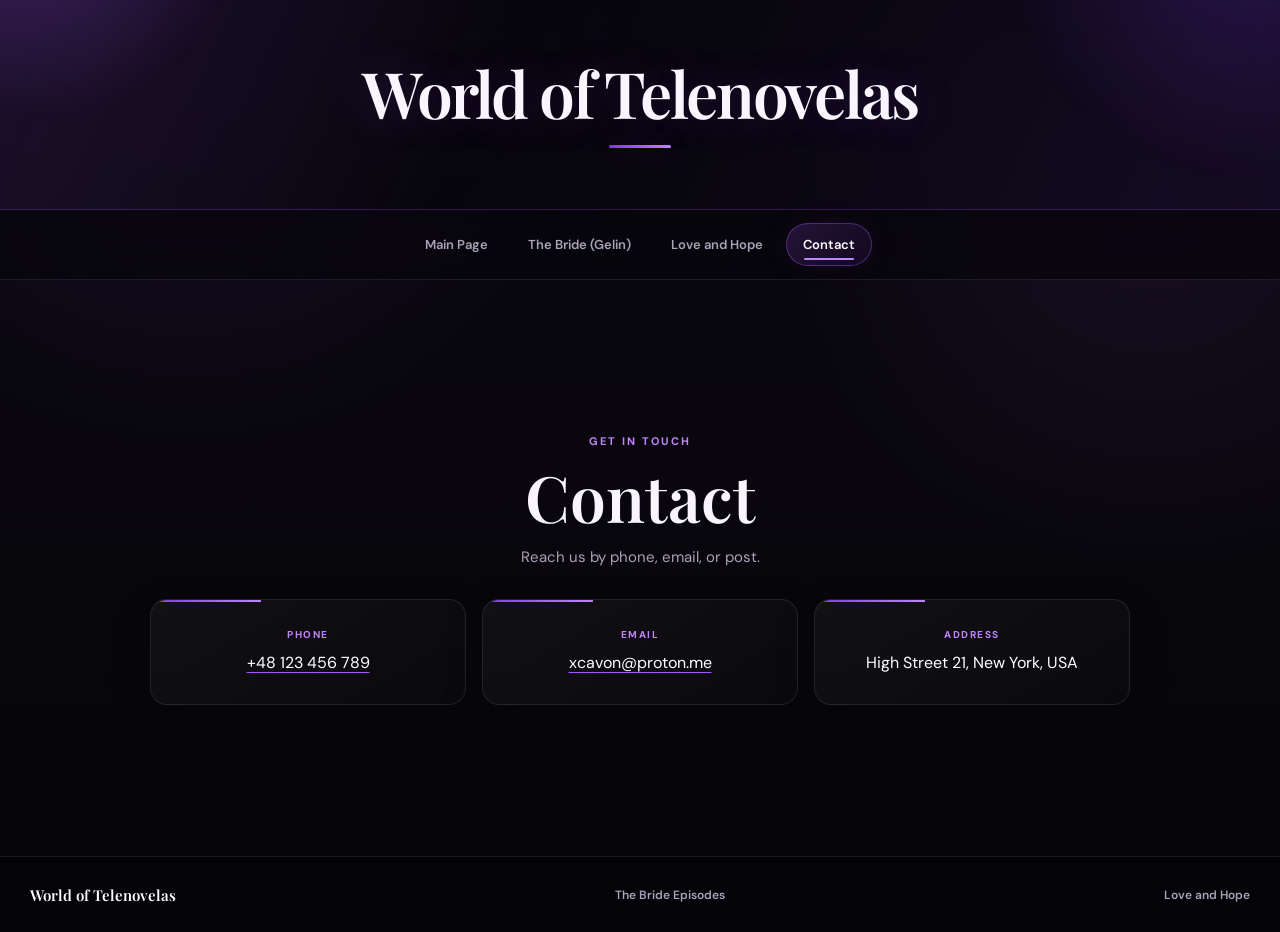
==== contact.html @ 9c585f0b "Add a files" ====
<!DOCTYPE html>
<html lang="en">
<head>
  <meta charset="UTF-8">
  <meta name="viewport" content="width=device-width, initial-scale=1.0">
  <title>Contact | World of Telenovelas</title>
  <link rel="stylesheet" href="style.css">
</head>
<body>
  <header class="site-header">
    <h1>World of Telenovelas</h1>
  </header>
  <nav aria-label="Main navigation">
    <ul>
      <li><a href="index.html">Main Page</a></li>
      <li><a href="gelin.html">The Bride (Gelin)</a></li>
      <li><a href="ask_ve_umut.html">Love and Hope</a></li>
      <li><a id="you_here" aria-current="page" href="contact.html">Contact</a></li>
    </ul>
  </nav>
  <main class="contact-page">
    <section class="contact-heading" aria-labelledby="contact-heading">
      <p class="eyebrow">Get in touch</p>
      <h2 id="contact-heading">Contact</h2>
      <p>Reach us by phone, email, or post.</p>
    </section>
    <dl class="contact-details" aria-label="Contact details">
      <div>
        <dt>Phone</dt>
        <dd><a href="tel:+48123456789">+48 123 456 789</a></dd>
      </div>
      <div>
        <dt>Email</dt>
        <dd><a href="mailto:xcavon@proton.me">xcavon@proton.me</a></dd>
      </div>
      <div>
        <dt>Address</dt>
        <dd><address>High Street 21, New York, USA</address></dd>
      </div>
    </dl>
  </main>
  <footer class="site-footer">
    <a href="index.html">World of Telenovelas</a>
    <a href="gelin.html">The Bride Episodes</a>
    <a href="ask_ve_umut.html">Love and Hope</a>
  </footer>
</body>
</html>
---- style.css ----
@import url("https://fonts.googleapis.com/css2?family=DM+Sans:wght@400;500;600;700&family=Playfair+Display:wght@500;600;700&display=swap");

:root{
  color-scheme:dark;
  --bg:#07060b;
  --bg-2:#0c0912;
  --surface:#100d17;
  --surface-2:#15101e;
  --surface-3:#1b1426;
  --text:#f8f5ff;
  --muted:#aaa2b8;
  --muted-2:#756d82;
  --line:rgba(255,255,255,.09);
  --line-strong:rgba(168,85,247,.34);
  --purple:#a855f7;
  --purple-2:#7c3aed;
  --purple-soft:#c084fc;
  --glow:rgba(168,85,247,.28);
  --shadow:0 28px 80px rgba(0,0,0,.52);
  --radius:20px;
  --radius-sm:12px;
}

*{box-sizing:border-box;margin:0}
html{scroll-behavior:smooth}
body{
  min-height:100vh;
  display:flex;
  flex-direction:column;
  color:var(--text);
  background:
    radial-gradient(circle at 15% 0%,rgba(124,58,237,.16),transparent 28rem),
    radial-gradient(circle at 90% 20%,rgba(168,85,247,.10),transparent 24rem),
    linear-gradient(180deg,#07060b 0%,#09070d 48%,#060509 100%);
  font-family:"DM Sans",Inter,system-ui,-apple-system,BlinkMacSystemFont,"Segoe UI",sans-serif;
  overflow-x:hidden;
}

body::before{
  content:"";
  position:fixed;
  inset:0;
  pointer-events:none;
  z-index:-1;
  opacity:.25;
  background-image:radial-gradient(rgba(255,255,255,.08) .6px,transparent .6px);
  background-size:5px 5px;
  mask-image:linear-gradient(to bottom,black,transparent 75%);
}

::selection{background:rgba(168,85,247,.35);color:#fff}
img{max-width:100%}
button,input{font:inherit}

header.site-header{
  position:relative;
  min-height:210px;
  padding:46px 24px;
  display:flex;
  align-items:center;
  justify-content:center;
  text-align:center;
  overflow:hidden;
  isolation:isolate;
  border-bottom:1px solid rgba(168,85,247,.25);
  background:
    linear-gradient(115deg,rgba(168,85,247,.12),transparent 38%,rgba(124,58,237,.09)),
    rgba(7,6,11,.78);
  backdrop-filter:blur(18px);
}

header.site-header::before,
header.site-header::after{
  content:"";
  position:absolute;
  pointer-events:none;
  border-radius:50%;
  filter:blur(4px);
}
header.site-header::before{
  width:430px;height:430px;
  left:-180px;top:-300px;
  background:radial-gradient(circle,rgba(168,85,247,.26),transparent 68%);
  animation:floatGlow 9s ease-in-out infinite;
}
header.site-header::after{
  width:520px;height:520px;
  right:-230px;top:-330px;
  background:radial-gradient(circle,rgba(124,58,237,.22),transparent 68%);
  animation:floatGlow 12s 1s ease-in-out infinite reverse;
}
header.site-header h1{
  position:relative;
  z-index:1;
  font-family:"Playfair Display",Georgia,serif;
  font-size:clamp(2.25rem,5vw,4.25rem);
  font-weight:600;
  letter-spacing:-.035em;
  line-height:1;
  text-shadow:0 0 45px rgba(168,85,247,.24);
}
header.site-header h1::after{
  content:"";
  display:block;
  width:62px;
  height:3px;
  margin:20px auto 0;
  border-radius:999px;
  background:linear-gradient(90deg,var(--purple-2),var(--purple-soft));
  box-shadow:0 0 24px var(--glow);
}

nav{
  position:sticky;
  top:0;
  z-index:50;
  min-height:70px;
  padding:8px 20px;
  display:flex;
  align-items:center;
  justify-content:center;
  background:rgba(7,6,11,.76);
  border-bottom:1px solid var(--line);
  backdrop-filter:blur(22px) saturate(140%);
}
nav ul{
  list-style:none;
  padding:0;
  display:flex;
  flex-wrap:wrap;
  justify-content:center;
  gap:6px;
}
nav a{
  position:relative;
  display:block;
  padding:12px 16px;
  border:1px solid transparent;
  border-radius:999px;
  color:var(--muted);
  font-size:13px;
  font-weight:600;
  text-decoration:none;
  transition:color .25s ease,background .25s ease,border-color .25s ease,transform .25s ease,box-shadow .25s ease;
}
nav a::after{
  content:"";
  position:absolute;
  left:20%;
  right:20%;
  bottom:5px;
  height:2px;
  border-radius:99px;
  background:var(--purple-soft);
  transform:scaleX(0);
  transition:transform .25s ease;
}
nav a:hover,
nav a:focus-visible{
  color:#fff;
  background:rgba(255,255,255,.045);
  border-color:var(--line);
  transform:translateY(-1px);
}
nav a:hover::after,
nav a:focus-visible::after{transform:scaleX(1)}
nav #you_here{
  color:#fff;
  background:linear-gradient(135deg,rgba(168,85,247,.19),rgba(124,58,237,.08));
  border-color:rgba(168,85,247,.38);
  box-shadow:0 0 28px rgba(168,85,247,.08);
}
nav #you_here::after{transform:scaleX(1)}

main{
  flex:1;
  min-height:64vh;
  padding:76px 28px;
  display:flex;
  flex-direction:column;
  align-items:center;
  justify-content:center;
  gap:28px;
}
main p{
  max-width:720px;
  color:var(--muted);
  font-size:17px;
  line-height:1.85;
}
main h2,main h3{
  color:var(--text);
  font-family:"Playfair Display",Georgia,serif;
  font-weight:600;
}
main h2{font-size:clamp(2rem,4vw,3.25rem);line-height:1.1}
main h3{line-height:1.35}

.eyebrow{
  color:var(--purple-soft)!important;
  font-size:11px!important;
  font-weight:700;
  letter-spacing:.18em;
  text-transform:uppercase;
}

main.home-page{
  width:min(100%,1360px);
  min-height:0;
  margin:0 auto;
  padding:72px 30px 100px;
  align-items:stretch;
  justify-content:flex-start;
  gap:72px;
}

.home-feature{
  position:relative;
  min-height:510px;
  display:grid;
  grid-template-columns:minmax(0,1.02fr) minmax(0,.98fr);
  overflow:hidden;
  border:1px solid var(--line);
  border-radius:28px;
  background:linear-gradient(135deg,rgba(255,255,255,.035),rgba(255,255,255,.012));
  box-shadow:var(--shadow);
}
.home-feature::before{
  content:"";
  position:absolute;
  inset:0;
  z-index:2;
  pointer-events:none;
  border-radius:inherit;
  box-shadow:inset 0 1px rgba(255,255,255,.08);
}
.home-copy{
  position:relative;
  z-index:3;
  padding:64px;
  display:flex;
  flex-direction:column;
  align-items:flex-start;
  justify-content:center;
  gap:20px;
  background:
    radial-gradient(circle at 15% 25%,rgba(168,85,247,.12),transparent 40%),
    rgba(13,10,19,.92);
}
.home-copy h2{
  max-width:11ch;
  margin:0;
  font-size:clamp(2.8rem,5vw,4.65rem);
  line-height:1.02;
  letter-spacing:-.045em;
}
.home-copy > p:not(.eyebrow){max-width:52ch;font-size:16px}
.home-cta{
  min-height:50px;
  padding:0 20px;
  display:inline-flex;
  align-items:center;
  gap:13px;
  border:1px solid transparent;
  border-radius:999px;
  background:linear-gradient(135deg,var(--purple),var(--purple-2));
  color:#fff;
  font-size:13px;
  font-weight:700;
  text-decoration:none;
  box-shadow:0 10px 34px rgba(124,58,237,.25);
  transition:transform .25s ease,box-shadow .25s ease,filter .25s ease;
}
.home-cta span{font-size:18px;transition:transform .25s ease}
.home-cta:hover{
  filter:brightness(1.1);
  transform:translateY(-3px);
  box-shadow:0 16px 42px rgba(124,58,237,.38);
}
.home-cta:hover span{transform:translateX(4px)}
.home-cta-secondary{
  background:rgba(255,255,255,.035);
  border-color:var(--line);
  box-shadow:none;
}
.home-cta-secondary:hover{
  background:rgba(168,85,247,.09);
  border-color:rgba(168,85,247,.42);
  box-shadow:0 12px 34px rgba(0,0,0,.25);
}

.home-feature-image{
  position:relative;
  min-height:510px;
  overflow:hidden;
  background:#0d0913;
}
.home-feature-image::before{
  content:"";
  position:absolute;
  inset:0;
  z-index:1;
  background:linear-gradient(90deg,rgba(13,10,19,.58),transparent 35%);
}
.home-feature-image::after{
  content:"";
  position:absolute;
  inset:40% 0 0;
  z-index:1;
  background:linear-gradient(transparent,rgba(5,4,8,.92));
}
.home-feature-image img{
  position:absolute;
  inset:0;
  width:100%;
  height:100%;
  object-fit:cover;
  transition:transform 1s cubic-bezier(.2,.7,.2,1),filter 1s ease;
}
.home-feature:hover .home-feature-image img{
  transform:scale(1.055);
  filter:saturate(1.08);
}
.home-feature-image figcaption{
  position:absolute;
  z-index:3;
  right:30px;bottom:28px;left:30px;
  display:grid;
  gap:6px;
}
.home-feature-image figcaption span{
  color:var(--purple-soft);
  font-size:11px;
  font-weight:700;
  letter-spacing:.16em;
  text-transform:uppercase;
}
.home-feature-image figcaption strong{
  font-family:"Playfair Display",Georgia,serif;
  font-size:25px;
  font-weight:600;
}

.home-latest{display:grid;gap:26px}
.home-section-heading{
  display:flex;
  justify-content:space-between;
  align-items:end;
  gap:24px;
}
.home-section-heading h2{margin:7px 0 0}
.home-section-heading>a{
  color:var(--purple-soft);
  font-size:13px;
  font-weight:700;
  text-decoration:none;
  transition:color .2s ease,transform .2s ease;
}
.home-section-heading>a:hover{color:#fff;transform:translateX(3px)}
.home-episode-list{
  display:grid;
  grid-template-columns:repeat(3,minmax(0,1fr));
  gap:18px;
}
.home-episode{
  min-width:0;
  position:relative;
  display:grid;
  grid-template-columns:112px minmax(0,1fr) auto;
  align-items:center;
  gap:15px;
  overflow:hidden;
  border:1px solid var(--line);
  border-radius:17px;
  background:linear-gradient(145deg,rgba(255,255,255,.045),rgba(255,255,255,.018));
  color:var(--text);
  text-decoration:none;
  box-shadow:0 12px 35px rgba(0,0,0,.18);
  transition:transform .28s ease,border-color .28s ease,box-shadow .28s ease,background .28s ease;
}
.home-episode::before{
  content:"";
  position:absolute;
  inset:0;
  pointer-events:none;
  background:linear-gradient(110deg,transparent,rgba(168,85,247,.08),transparent);
  transform:translateX(-110%);
  transition:transform .65s ease;
}
.home-episode:hover{
  border-color:rgba(168,85,247,.42);
  background:linear-gradient(145deg,rgba(168,85,247,.08),rgba(255,255,255,.025));
  transform:translateY(-5px);
  box-shadow:0 22px 48px rgba(0,0,0,.3),0 0 30px rgba(168,85,247,.06);
}
.home-episode:hover::before{transform:translateX(110%)}
.home-episode img{
  width:112px;height:100px;
  display:block;
  object-fit:cover;
}
.home-episode-copy{
  min-width:0;
  padding:13px 0;
  display:grid;
  gap:8px;
}
.home-episode-copy>span{
  color:var(--purple-soft);
  font-size:10px;
  font-weight:700;
  letter-spacing:.12em;
  text-transform:uppercase;
}
.home-episode-copy strong{
  font-family:"Playfair Display",Georgia,serif;
  font-size:16px;
  font-weight:600;
  line-height:1.35;
}
.home-episode-arrow{
  padding-right:16px;
  color:var(--purple-soft);
  font-size:20px;
  transition:transform .25s ease;
}
.home-episode:hover .home-episode-arrow{transform:translate(3px,-3px)}

main.episode-gallery{
  width:min(100%,1480px);
  min-height:0;
  margin:0 auto;
  padding:58px 30px 100px;
  display:grid;
  grid-template-columns:repeat(3,minmax(0,1fr));
  align-content:start;
  align-items:start;
  gap:22px;
}
main .gallery-title{
  grid-column:1/-1;
  margin:0 0 4px;
  padding:0 0 24px;
  border-bottom:1px solid var(--line);
  font-size:clamp(2.1rem,4vw,3.25rem);
  letter-spacing:-.035em;
}
.episode-controls{
  grid-column:1/-1;
  padding:4px 0 20px;
  border-bottom:1px solid var(--line);
  display:flex;
  justify-content:space-between;
  align-items:center;
  gap:22px;
}
.episode-controls label{
  color:var(--muted);
  font-size:12px;
  font-weight:700;
  letter-spacing:.05em;
  text-transform:uppercase;
}
.episode-tools{
  width:min(100%,900px);
  display:flex;
  flex-wrap:wrap;
  justify-content:flex-end;
  align-items:center;
  gap:12px;
}
.episode-search-field{
  width:min(100%,480px);
  display:flex;
  align-items:center;
  gap:12px;
}
.episode-search-field input{
  width:100%;
  min-width:0;
  min-height:44px;
  padding:0 15px;
  border:1px solid var(--line);
  border-radius:12px;
  outline:0;
  background:rgba(255,255,255,.035);
  color:var(--text);
  font-size:13px;
  transition:border-color .2s ease,box-shadow .2s ease,background .2s ease;
}
.episode-search-field input::placeholder{color:var(--muted-2)}
.episode-search-field input:focus{
  border-color:rgba(168,85,247,.6);
  background:rgba(168,85,247,.045);
  box-shadow:0 0 0 4px rgba(168,85,247,.09),0 0 28px rgba(168,85,247,.07);
}
.episode-search-field output{
  min-width:max-content;
  color:var(--muted-2);
  font-size:11px;
  font-weight:600;
}
.episode-language{
  flex:0 0 auto;
  padding:4px;
  display:inline-flex;
  flex-wrap:wrap;
  gap:3px;
  border:1px solid var(--line);
  border-radius:14px;
  background:rgba(255,255,255,.025);
}
.episode-language button{
  min-height:35px;
  padding:0 10px;
  border:1px solid transparent;
  border-radius:10px;
  background:transparent;
  color:var(--muted);
  cursor:pointer;
  font-size:11px;
  font-weight:600;
  white-space:nowrap;
  transition:background .2s ease,color .2s ease,border-color .2s ease,transform .2s ease;
}
.episode-language button:hover{
  color:#fff;
  background:rgba(255,255,255,.05);
}
.episode-language button[aria-pressed="true"]{
  color:#fff;
  background:linear-gradient(135deg,rgba(168,85,247,.22),rgba(124,58,237,.12));
  border-color:rgba(168,85,247,.4);
  box-shadow:0 4px 18px rgba(124,58,237,.1);
}
.episode-language button:active{transform:scale(.97)}

.episode-card{
  min-width:0;
  overflow:hidden;
  display:grid;
  grid-template-columns:minmax(0,1fr) minmax(0,0fr);
  border:1px solid var(--line);
  border-radius:18px;
  background:linear-gradient(145deg,rgba(255,255,255,.045),rgba(255,255,255,.015));
  box-shadow:0 12px 36px rgba(0,0,0,.18);
  transition:grid-template-columns .5s cubic-bezier(.2,.75,.2,1),border-color .25s ease,box-shadow .25s ease,transform .25s ease;
}
.episode-card[hidden]{display:none}
.episode-card:not([open]):hover{
  border-color:rgba(168,85,247,.38);
  box-shadow:0 22px 48px rgba(0,0,0,.32),0 0 30px rgba(168,85,247,.055);
  transform:translateY(-4px);
}
.episode-card[open]{
  grid-column:1/-1;
  grid-template-columns:minmax(0,1.12fr) minmax(340px,.88fr);
  grid-template-rows:minmax(450px,auto);
  border-color:rgba(168,85,247,.48);
  box-shadow:var(--shadow),0 0 55px rgba(124,58,237,.08);
}
.episode-gallery:has(.episode-card[open])>.episode-card:not([open]){display:none}

.episode-card summary{
  position:relative;
  grid-column:1/-1;
  grid-row:1;
  display:block;
  overflow:hidden;
  aspect-ratio:16/10;
  background:#0e0a14;
  color:var(--text);
  cursor:pointer;
  list-style:none;
}
.episode-card summary::-webkit-details-marker{display:none}
.episode-card summary::before{
  content:"";
  position:absolute;
  inset:0;
  z-index:1;
  background:linear-gradient(120deg,rgba(6,5,9,.05),transparent 55%);
  pointer-events:none;
}
.episode-card summary::after{
  content:"";
  position:absolute;
  inset:35% 0 0;
  z-index:1;
  background:linear-gradient(transparent,rgba(5,4,8,.94));
  pointer-events:none;
  transition:inset .4s ease;
}
.episode-card summary img{
  width:100%;height:100%;
  display:block;
  object-fit:cover;
  transition:transform .65s cubic-bezier(.2,.75,.2,1),filter .5s ease;
}
.episode-card:not([open]) summary:hover img,
.episode-card:not([open]) summary:focus-visible img{
  filter:saturate(1.1) contrast(1.03);
  transform:scale(1.045);
}
.episode-number,.episode-action{position:absolute;z-index:3}
.episode-number{
  right:18px;bottom:18px;left:18px;
  color:#fff;
  font-family:"Playfair Display",Georgia,serif;
  font-size:25px;
  font-weight:600;
  letter-spacing:-.015em;
  text-shadow:0 3px 18px rgba(0,0,0,.7);
}
.episode-action{
  top:15px;right:15px;
  padding:8px 11px;
  border:1px solid rgba(255,255,255,.12);
  border-radius:999px;
  background:rgba(10,7,15,.65);
  color:#fff;
  font-size:10px;
  font-weight:700;
  letter-spacing:.1em;
  text-transform:uppercase;
  backdrop-filter:blur(12px);
  box-shadow:0 8px 22px rgba(0,0,0,.2);
}
.episode-copy{
  grid-column:1;
  grid-row:1;
  align-self:center;
  padding:48px;
  background:
    radial-gradient(circle at 0 50%,rgba(168,85,247,.08),transparent 45%),
    rgba(13,10,19,.92);
}
.episode-date{
  display:block;
  margin-bottom:13px;
  color:var(--purple-soft);
  font-size:11px;
  font-weight:700;
  letter-spacing:.11em;
  text-transform:uppercase;
}
.episode-copy h3{
  margin-bottom:16px;
  color:#fff;
  font-size:clamp(1.45rem,2.2vw,2rem);
  letter-spacing:-.025em;
}
.episode-copy p{
  max-width:none;
  color:var(--muted);
  font-size:15px;
  line-height:1.85;
}
.episode-card[open] summary{
  grid-column:2;
  grid-row:1;
  min-height:100%;
  height:100%;
  aspect-ratio:auto;
  animation:posterArrive .55s cubic-bezier(.2,.75,.2,1) both;
}
.episode-card[open] summary::after{
  inset:0;
  background:linear-gradient(90deg,rgba(8,6,12,.2),transparent 45%),linear-gradient(0deg,rgba(5,4,8,.55),transparent 45%);
}
.episode-card[open] .episode-copy{animation:copyArrive .42s .08s ease both}
.episode-card[open] .episode-action{font-size:0}
.episode-card[open] .episode-action::after{content:attr(data-close-label);font-size:10px}

.episode-pagination{
  position:static;
  z-index:auto;
  min-height:0;
  margin-top:22px;
  padding:16px 0 0;
  background:transparent;
  border:0;
  border-top:1px solid var(--line);
  display:flex;
  justify-content:space-between;
  align-items:center;
  gap:16px;
}
.episode-pagination a{
  padding:0;
  color:var(--purple-soft);
  font-size:12px;
  font-weight:700;
  text-decoration:none;
  transition:color .2s ease,transform .2s ease;
}
.episode-pagination a:hover,
.episode-pagination a:focus-visible{color:#fff}

.contact-page{text-align:center}
.contact-heading{
  display:grid;
  justify-items:center;
  gap:11px;
}
.contact-heading h2{margin:0;font-size:clamp(2.4rem,5vw,4rem)}
.contact-heading>p:last-child{font-size:15px}
.contact-details{
  width:min(100%,980px);
  display:grid;
  grid-template-columns:repeat(auto-fit,minmax(min(100%,235px),1fr));
  gap:16px;
}
.contact-details>div{
  position:relative;
  padding:28px 20px;
  overflow:hidden;
  border:1px solid var(--line);
  border-radius:17px;
  background:linear-gradient(145deg,rgba(255,255,255,.045),rgba(255,255,255,.015));
  box-shadow:0 14px 40px rgba(0,0,0,.18);
  transition:border-color .25s ease,transform .25s ease,box-shadow .25s ease;
}
.contact-details>div::before{
  content:"";
  position:absolute;
  top:0;left:0;right:0;
  height:2px;
  background:linear-gradient(90deg,var(--purple-2),var(--purple-soft));
  transform:scaleX(.35);
  transform-origin:left;
  transition:transform .3s ease;
}
.contact-details>div:hover{
  border-color:rgba(168,85,247,.4);
  transform:translateY(-5px);
  box-shadow:0 22px 50px rgba(0,0,0,.28),0 0 28px rgba(168,85,247,.05);
}
.contact-details>div:hover::before{transform:scaleX(1)}
.contact-details dt{
  color:var(--purple-soft);
  font-size:10px;
  font-weight:700;
  letter-spacing:.15em;
  text-transform:uppercase;
}
.contact-details dd{
  margin:10px 0 0;
  color:#fff;
  font-size:16px;
  line-height:1.55;
  overflow-wrap:anywhere;
}
.contact-details address{font-style:normal}
.contact-details a{
  color:inherit;
  text-decoration-color:var(--purple);
  text-underline-offset:4px;
}
.contact-details a:hover,
.contact-details a:focus-visible{color:var(--purple-soft)}

.site-footer{
  min-height:76px;
  padding:20px 30px;
  display:flex;
  justify-content:space-between;
  align-items:center;
  gap:20px;
  background:rgba(5,4,8,.86);
  border-top:1px solid var(--line);
  backdrop-filter:blur(16px);
}
.site-footer a{
  color:var(--muted);
  font-size:12px;
  font-weight:600;
  text-decoration:none;
  transition:color .2s ease,transform .2s ease;
}
.site-footer a:first-child{
  color:#fff;
  font-family:"Playfair Display",Georgia,serif;
  font-size:15px;
}
.site-footer a:hover{color:var(--purple-soft);transform:translateY(-1px)}

a:focus-visible,
button:focus-visible,
.episode-card summary:focus-visible{
  outline:2px solid var(--purple-soft);
  outline-offset:3px;
}

@keyframes floatGlow{
  0%,100%{transform:translate3d(0,0,0) scale(1)}
  50%{transform:translate3d(30px,20px,0) scale(1.08)}
}
@keyframes posterArrive{
  from{opacity:.65;transform:translateX(14px) scale(1.025)}
  to{opacity:1;transform:translateX(0) scale(1)}
}
@keyframes copyArrive{
  from{opacity:0;transform:translateX(-15px)}
  to{opacity:1;transform:translateX(0)}
}

@media (max-width:1100px){
  main.episode-gallery{grid-template-columns:repeat(2,minmax(0,1fr))}
  .episode-card[open]{grid-template-columns:minmax(0,1.08fr) minmax(280px,.92fr)}
  .home-episode-list{grid-template-columns:1fr}
}
@media (max-width:760px){
  header.site-header{min-height:165px;padding:40px 18px}
  nav{padding:7px 10px}
  nav ul{gap:3px}
  nav a{padding:10px 12px;font-size:12px}

  main.home-page{padding:48px 18px 70px;gap:52px}
  .home-feature{grid-template-columns:1fr;min-height:0;border-radius:21px}
  .home-copy{padding:42px 30px}
  .home-copy h2{font-size:clamp(2.5rem,11vw,4rem)}
  .home-feature-image{min-height:340px;grid-row:1}
  .home-copy{grid-row:2}

  main.episode-gallery{padding:42px 18px 70px}
  .episode-controls{align-items:stretch;flex-direction:column}
  .episode-tools{width:100%;justify-content:flex-start;flex-direction:column;align-items:stretch}
  .episode-search-field{width:100%}
  .episode-language{align-self:flex-start}

  .episode-card[open]{
    grid-template-columns:1fr;
    grid-template-rows:auto auto;
  }
  .episode-card[open] .episode-copy{
    grid-column:1;
    grid-row:1;
    padding:34px 28px;
  }
  .episode-card[open] summary{
    grid-column:1;
    grid-row:2;
    min-height:0;
    height:auto;
    aspect-ratio:16/10;
  }
}
@media (max-width:540px){
  header.site-header{min-height:140px}
  header.site-header h1{font-size:2.2rem}
  nav a{padding:9px 8px;font-size:11px}
  main{padding:48px 18px}
  main p{font-size:15px}
  main.home-page{padding:34px 14px 55px}
  .home-copy{padding:34px 22px}
  .home-copy h2{font-size:2.5rem}
  .home-feature-image{min-height:270px}
  .home-section-heading{align-items:flex-start;flex-direction:column;gap:9px}
  main.episode-gallery{
    grid-template-columns:1fr;
    padding:34px 14px 54px;
    gap:15px;
  }
  main .gallery-title{font-size:2.05rem}
  .episode-number{right:13px;bottom:13px;left:13px;font-size:21px}
  .episode-action{top:11px;right:11px;padding:7px 9px}
  .episode-copy{padding:25px 20px}
  .episode-copy h3{font-size:1.45rem}
  .episode-copy p{font-size:14px;line-height:1.75}
  .episode-pagination{align-items:flex-start}
  .episode-pagination a{max-width:48%;line-height:1.4}
  .contact-details{grid-template-columns:1fr}
  .site-footer{padding:18px 16px;flex-wrap:wrap}
  .site-footer a{font-size:11px}
}

@media (prefers-reduced-motion:reduce){
  html{scroll-behavior:auto}
  *,*::before,*::after{
    animation-duration:.01ms!important;
    animation-iteration-count:1!important;
    transition-duration:.01ms!important;
  }
}

/* JSON-driven content system */
.episode-intro{
  grid-column:1/-1;
  display:flex;
  justify-content:space-between;
  align-items:end;
  gap:32px;
  padding:4px 0 22px;
  border-bottom:1px solid var(--line);
}
.episode-intro h2{margin:7px 0 0}
.episode-intro #episode-description{margin-top:10px;font-size:13px;color:var(--muted-2)}
.episode-controls{
  display:grid;
  grid-template-columns:auto minmax(260px,420px) auto;
  align-items:center;
  gap:12px;
  padding:0;
  border:0;
}
.episode-controls label{white-space:nowrap}
.search-shell{
  min-width:280px;
  display:flex;
  align-items:center;
  gap:10px;
  min-height:44px;
  padding:0 13px;
  border:1px solid var(--line);
  border-radius:12px;
  background:rgba(255,255,255,.035);
  transition:border-color .2s ease,box-shadow .2s ease,background .2s ease;
}
.search-shell:focus-within{
  border-color:rgba(168,85,247,.6);
  background:rgba(168,85,247,.045);
  box-shadow:0 0 0 4px rgba(168,85,247,.09),0 0 28px rgba(168,85,247,.07);
}
.search-shell>span{color:var(--purple-soft);font-size:20px;line-height:1}
.search-shell input{width:100%;min-width:0;border:0;outline:0;background:transparent;color:var(--text);font-size:13px}
.search-shell input::placeholder{color:var(--muted-2)}
.episode-search-status{min-width:max-content;color:var(--muted-2);font-size:11px;font-weight:600}
.episode-list{display:grid;grid-template-columns:repeat(3,minmax(0,1fr));gap:22px;grid-column:1/-1}.episode-list:has(.episode-card[open])>.episode-card:not([open]){display:none}
.home-cta-row{display:flex;flex-wrap:wrap;gap:10px}
.glass-panel{border:1px solid var(--line);border-radius:22px;background:linear-gradient(145deg,rgba(255,255,255,.045),rgba(255,255,255,.012));box-shadow:var(--shadow)}
.data-error{grid-column:1/-1;padding:48px;text-align:center}
.data-error h2{margin:8px 0 12px}
.data-error code{display:inline-block;margin-top:18px;padding:11px 14px;border:1px solid var(--line);border-radius:10px;background:#09070e;color:var(--purple-soft);font-family:ui-monospace,SFMono-Regular,Menlo,monospace;font-size:12px}

/* Content Studio */
body.admin-page{background:
  radial-gradient(circle at 8% 0%,rgba(124,58,237,.18),transparent 30rem),
  radial-gradient(circle at 92% 25%,rgba(168,85,247,.13),transparent 24rem),
  linear-gradient(180deg,#07060b 0%,#09070d 48%,#060509 100%)}
.admin-main{width:min(100%,1540px);margin:0 auto;padding:56px 28px 90px;display:block}
.admin-hero{display:flex;justify-content:space-between;gap:28px;align-items:end;padding-bottom:28px;border-bottom:1px solid var(--line)}
.admin-hero h2{margin:7px 0 10px;font-size:clamp(2.2rem,4vw,4rem);letter-spacing:-.04em}
.admin-hero p:not(.eyebrow){max-width:720px;margin:0}
.admin-actions{display:flex;flex-wrap:wrap;justify-content:flex-end;gap:9px}
.admin-button,.danger-button,.icon-button{
  min-height:42px;padding:0 15px;border:1px solid rgba(168,85,247,.42);border-radius:11px;background:linear-gradient(135deg,var(--purple),var(--purple-2));color:#fff;cursor:pointer;font-size:12px;font-weight:800;letter-spacing:.01em;box-shadow:0 8px 24px rgba(124,58,237,.18);transition:transform .2s ease,filter .2s ease,border-color .2s ease,background .2s ease
}
.admin-button:hover,.danger-button:hover,.icon-button:hover{transform:translateY(-2px);filter:brightness(1.08)}
.admin-button.secondary{border-color:var(--line);background:rgba(255,255,255,.04);color:var(--muted);box-shadow:none}
.danger-button{border-color:rgba(244,63,94,.38);background:rgba(244,63,94,.08);color:#ffb3c0;box-shadow:none}
.file-button{display:inline-flex;align-items:center;cursor:pointer}
.admin-layout{display:grid;grid-template-columns:340px minmax(0,1fr);gap:18px;margin-top:20px;align-items:start}
.admin-sidebar,.admin-editor{min-width:0}
.admin-sidebar{position:sticky;top:92px;padding:16px;border:1px solid var(--line);border-radius:22px;background:rgba(10,8,14,.86);backdrop-filter:blur(18px)}
.admin-sidebar-top{display:flex;align-items:center;justify-content:space-between;gap:10px;padding:3px 3px 14px}
.admin-sidebar-top>div{display:flex;flex-direction:column;gap:5px}.admin-sidebar-top strong{font-size:16px}
.icon-button{width:40px;padding:0;font-size:22px;line-height:1}
.admin-search-wrap{display:flex;align-items:center;gap:9px;margin-bottom:14px;padding:0 11px;min-height:42px;border:1px solid var(--line);border-radius:11px;background:rgba(255,255,255,.03)}
.admin-search-wrap span{color:var(--purple-soft);font-size:18px}.admin-search-wrap input{width:100%;border:0;outline:0;background:transparent;color:#fff;font-size:12px}.admin-search-wrap input::placeholder{color:var(--muted-2)}
.admin-episode-list{max-height:calc(100vh - 235px);overflow:auto;padding-right:3px}
.admin-episode-list::-webkit-scrollbar{width:7px}.admin-episode-list::-webkit-scrollbar-thumb{background:rgba(168,85,247,.25);border-radius:99px}
.admin-series-label{padding:12px 7px 7px;color:var(--muted-2);font-size:10px;font-weight:800;letter-spacing:.14em;text-transform:uppercase}
.admin-episode-item{width:100%;padding:11px;border:1px solid transparent;border-radius:11px;background:transparent;color:var(--muted);text-align:left;cursor:pointer;display:flex;flex-direction:column;gap:4px;transition:background .2s ease,border-color .2s ease,color .2s ease,transform .2s ease}
.admin-episode-item:hover{color:#fff;background:rgba(255,255,255,.04);border-color:var(--line);transform:translateX(2px)}
.admin-episode-item.active{color:#fff;background:linear-gradient(135deg,rgba(168,85,247,.17),rgba(124,58,237,.06));border-color:rgba(168,85,247,.32)}
.admin-episode-number{color:var(--purple-soft);font-size:11px;font-weight:800}.admin-episode-name{font-size:12px;line-height:1.45;overflow:hidden;display:-webkit-box;-webkit-line-clamp:2;-webkit-box-orient:vertical}
.admin-editor{padding:0;overflow:hidden}.editor-empty{min-height:640px;display:grid;place-items:center;align-content:center;text-align:center;padding:50px}.empty-icon{width:64px;height:64px;margin:0 auto 18px;display:grid;place-items:center;border:1px solid rgba(168,85,247,.32);border-radius:19px;background:rgba(168,85,247,.08);color:var(--purple-soft);font-size:25px}.editor-empty h3{margin-bottom:8px;font-size:1.8rem}.editor-empty p{max-width:420px;margin:0 auto;font-size:14px}
.episode-form{padding:28px}.editor-head{display:flex;justify-content:space-between;align-items:start;gap:20px;padding-bottom:22px;border-bottom:1px solid var(--line)}.editor-head h3{margin-top:5px;font-size:2rem}.editor-head-actions{display:flex;gap:8px}.form-grid{display:grid;gap:13px;margin-top:20px}.form-grid.four{grid-template-columns:1fr 1fr .8fr 1.4fr}.form-grid.three{grid-template-columns:1.35fr 1fr 1fr}.episode-form label{display:flex;flex-direction:column;gap:7px}.episode-form label>span{color:var(--muted-2);font-size:10px;font-weight:800;letter-spacing:.12em;text-transform:uppercase}.episode-form input,.episode-form select,.episode-form textarea{width:100%;border:1px solid var(--line);border-radius:11px;background:rgba(255,255,255,.035);color:#fff;outline:0;padding:11px 12px;font-size:13px;transition:border-color .2s ease,box-shadow .2s ease,background .2s ease}.episode-form input,.episode-form select{min-height:44px}.episode-form textarea{resize:vertical;line-height:1.65}.episode-form input:focus,.episode-form select:focus,.episode-form textarea:focus{border-color:rgba(168,85,247,.6);background:rgba(168,85,247,.04);box-shadow:0 0 0 4px rgba(168,85,247,.07)}.full-field{margin-top:14px}.span-2{grid-column:span 2}
.translation-panel{margin-top:22px;padding:18px;border:1px solid var(--line);border-radius:17px;background:rgba(255,255,255,.018)}.translation-head{display:flex;justify-content:space-between;align-items:end;gap:15px;margin-bottom:14px}.translation-head h4{margin-top:5px;font-size:18px}.translation-note{color:var(--muted-2);font-size:11px}.translation-tabs{display:flex;flex-wrap:wrap;gap:6px;padding-bottom:13px;border-bottom:1px solid var(--line)}.translation-tabs button{min-height:36px;padding:0 10px;border:1px solid var(--line);border-radius:9px;background:transparent;color:var(--muted);cursor:pointer;font-size:10px;font-weight:800}.translation-tabs button.active{border-color:rgba(168,85,247,.38);background:rgba(168,85,247,.12);color:#fff}.translation-fields{display:grid;grid-template-columns:1.35fr .7fr;gap:13px;padding-top:15px}.translation-fields .full-field{grid-column:1/-1;margin-top:0}
.editor-footer{display:flex;justify-content:space-between;align-items:center;gap:12px;padding-top:20px;margin-top:22px;border-top:1px solid var(--line)}#save-status{color:var(--muted-2);font-size:11px}#save-status.ok{color:#c4f6d0}
.admin-help{margin-top:18px;padding:22px 24px;display:flex;justify-content:space-between;align-items:center;gap:20px}.admin-help h3{margin:6px 0 8px}.admin-help p{max-width:900px;margin:0;font-size:13px;line-height:1.7}.admin-help code{color:var(--purple-soft)}.server-command{flex:0 0 auto;padding:11px 13px;border:1px solid var(--line);border-radius:10px;background:#09070e;color:var(--purple-soft);font-family:ui-monospace,SFMono-Regular,Menlo,monospace;font-size:11px}

@media (max-width:980px){
  .episode-intro{align-items:stretch;flex-direction:column}
  .episode-controls{grid-template-columns:1fr;align-items:stretch}.search-shell{min-width:0}.episode-search-status{min-width:0}.episode-language{justify-self:start}
  .admin-layout{grid-template-columns:1fr}.admin-sidebar{position:static}.admin-episode-list{max-height:360px}.admin-hero{align-items:start;flex-direction:column}.admin-actions{justify-content:flex-start}
  .form-grid.four,.form-grid.three{grid-template-columns:1fr 1fr}.span-2{grid-column:span 2}
}
@media (max-width:640px){
  .episode-intro{padding-bottom:16px}.episode-intro h2{font-size:2.2rem}.episode-list{grid-template-columns:1fr;gap:15px}.episode-controls{gap:9px}.search-shell{width:100%}
  .home-cta-row{flex-direction:column;width:100%}.home-cta{justify-content:center;width:100%}
  .admin-main{padding:38px 14px 60px}.admin-actions,.admin-actions .admin-button,.file-button{width:100%}.admin-actions{display:grid}.episode-form{padding:18px}.editor-head{flex-direction:column}.editor-head-actions{width:100%}.editor-head-actions>*{flex:1}.form-grid.four,.form-grid.three,.translation-fields{grid-template-columns:1fr}.span-2,.translation-fields .span-2{grid-column:auto}.admin-help{align-items:start;flex-direction:column}.server-command{width:100%;overflow:auto}.admin-sidebar{padding:12px}.editor-empty{min-height:430px;padding:35px 20px}
}
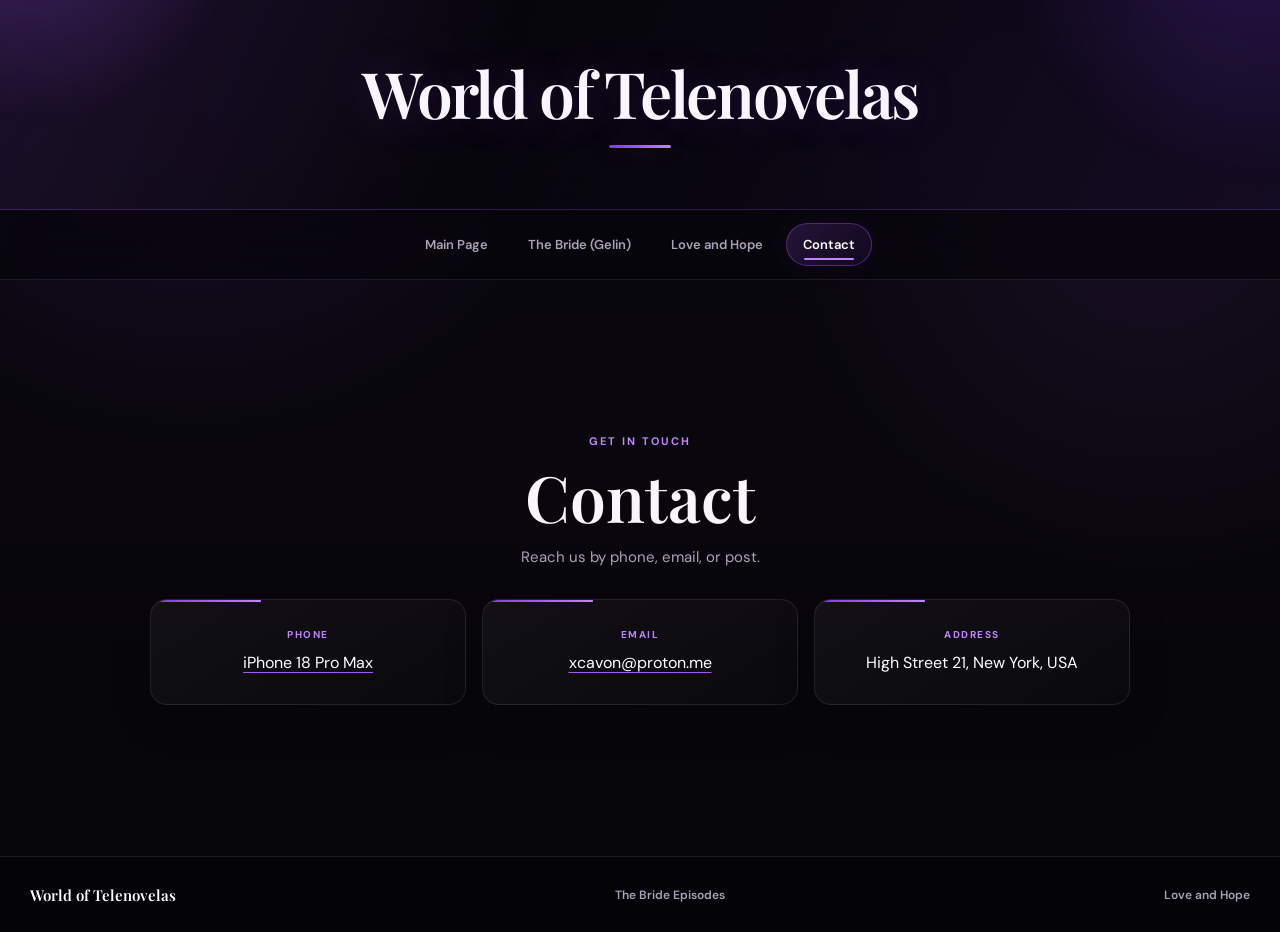
==== commit dbc549ea: "Change phone in contact.html" ====
--- a/contact.html
+++ b/contact.html
@@ -27,7 +27,7 @@
     <dl class="contact-details" aria-label="Contact details">
       <div>
         <dt>Phone</dt>
-        <dd><a href="tel:+48123456789">+48 123 456 789</a></dd>
+        <dd><a href="tel:+48123456789">iPhone 18 Pro Max</a></dd>
       </div>
       <div>
         <dt>Email</dt>
